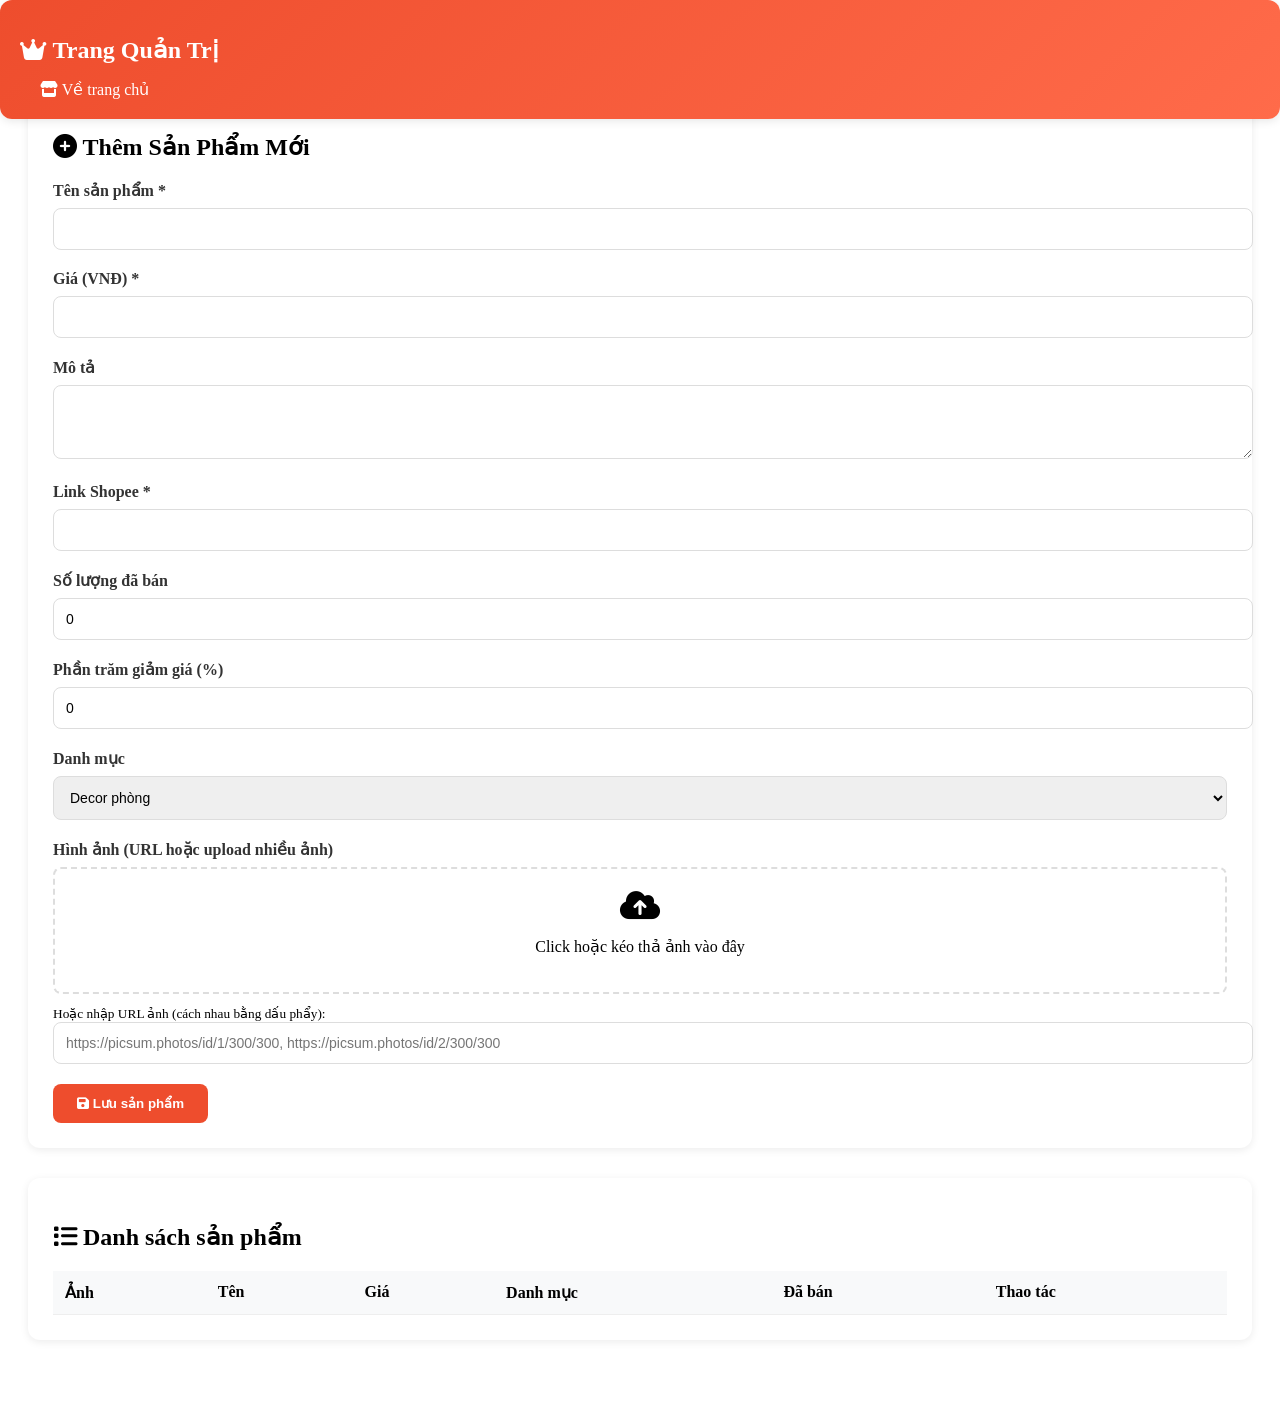
==== admin.html @ d140fef5 "Create  admin.html" ====
<!DOCTYPE html>
<html lang="vi">
<head>
    <meta charset="UTF-8">
    <meta name="viewport" content="width=device-width, initial-scale=1.0">
    <meta name="robots" content="noindex, nofollow">
    <title>Quản trị Admin - Gian Hàng Chính Hãng</title>
    <link href="https://fonts.googleapis.com/css2?family=Inter:opsz,wght@14..32,300;14..32,400;14..32,500;14..32,600;14..32,700&display=swap" rel="stylesheet">
    <link rel="stylesheet" href="https://cdnjs.cloudflare.com/ajax/libs/font-awesome/6.5.1/css/all.min.css">
    <link rel="stylesheet" href="style.css">
    <style>
        .admin-container {
            max-width: 1400px;
            margin: 0 auto;
            padding: 80px 20px 40px;
        }
        .admin-header {
            background: linear-gradient(135deg, #ee4d2d, #ff6b4a);
            color: white;
            padding: 20px;
            border-radius: 12px;
            margin-bottom: 30px;
            position: fixed;
            top: 0;
            left: 0;
            right: 0;
            z-index: 100;
            box-shadow: 0 2px 10px rgba(0,0,0,0.1);
        }
        .admin-header h1 {
            font-size: 1.5rem;
        }
        .admin-header a {
            color: white;
            text-decoration: none;
            margin-left: 20px;
        }
        .form-section, .products-list {
            background: white;
            border-radius: 12px;
            padding: 25px;
            margin-bottom: 30px;
            box-shadow: 0 2px 8px rgba(0,0,0,0.08);
        }
        .form-group {
            margin-bottom: 20px;
        }
        .form-group label {
            display: block;
            margin-bottom: 8px;
            font-weight: 600;
            color: #333;
        }
        .form-group input, .form-group select, .form-group textarea {
            width: 100%;
            padding: 12px;
            border: 1px solid #ddd;
            border-radius: 8px;
            font-size: 14px;
        }
        .image-upload-area {
            border: 2px dashed #ddd;
            padding: 20px;
            text-align: center;
            border-radius: 8px;
            cursor: pointer;
        }
        .preview-images {
            display: flex;
            gap: 10px;
            flex-wrap: wrap;
            margin-top: 10px;
        }
        .preview-img {
            width: 80px;
            height: 80px;
            object-fit: cover;
            border-radius: 8px;
        }
        .btn {
            padding: 12px 24px;
            border: none;
            border-radius: 8px;
            cursor: pointer;
            font-weight: 600;
            transition: all 0.3s;
        }
        .btn-primary {
            background: #ee4d2d;
            color: white;
        }
        .btn-primary:hover {
            background: #d93c1c;
        }
        .btn-danger {
            background: #f44336;
            color: white;
        }
        .btn-warning {
            background: #ff9800;
            color: white;
        }
        .products-table {
            width: 100%;
            overflow-x: auto;
        }
        table {
            width: 100%;
            border-collapse: collapse;
        }
        th, td {
            padding: 12px;
            text-align: left;
            border-bottom: 1px solid #eee;
        }
        th {
            background: #f8f9fa;
            font-weight: 600;
        }
        .product-img {
            width: 50px;
            height: 50px;
            object-fit: cover;
            border-radius: 8px;
        }
        .action-btns {
            display: flex;
            gap: 8px;
        }
        .action-btns button {
            padding: 6px 12px;
            font-size: 12px;
        }
        @media (max-width: 768px) {
            .admin-container {
                padding: 100px 15px 30px;
            }
            th, td {
                padding: 8px;
                font-size: 12px;
            }
        }
    </style>
</head>
<body>
    <div class="admin-header">
        <div class="admin-container" style="padding: 0; margin: 0;">
            <h1><i class="fas fa-crown"></i> Trang Quản Trị</h1>
            <a href="index.html"><i class="fas fa-store"></i> Về trang chủ</a>
        </div>
    </div>

    <div class="admin-container">
        <!-- Form thêm/sửa sản phẩm -->
        <div class="form-section">
            <h2 id="formTitle"><i class="fas fa-plus-circle"></i> Thêm Sản Phẩm Mới</h2>
            <form id="productForm">
                <input type="hidden" id="productId">
                <div class="form-group">
                    <label>Tên sản phẩm *</label>
                    <input type="text" id="productName" required>
                </div>
                <div class="form-group">
                    <label>Giá (VNĐ) *</label>
                    <input type="number" id="productPrice" required>
                </div>
                <div class="form-group">
                    <label>Mô tả</label>
                    <textarea id="productDesc" rows="3"></textarea>
                </div>
                <div class="form-group">
                    <label>Link Shopee *</label>
                    <input type="url" id="productLink" required>
                </div>
                <div class="form-group">
                    <label>Số lượng đã bán</label>
                    <input type="number" id="productSold" value="0">
                </div>
                <div class="form-group">
                    <label>Phần trăm giảm giá (%)</label>
                    <input type="number" id="productDiscount" value="0" min="0" max="100">
                </div>
                <div class="form-group">
                    <label>Danh mục</label>
                    <select id="productCategory">
                        <option value="Decor phòng">Decor phòng</option>
                        <option value="Bàn gaming">Bàn gaming</option>
                        <option value="Setup PC">Setup PC</option>
                        <option value="Đèn LED">Đèn LED</option>
                        <option value="Phụ kiện">Phụ kiện</option>
                        <option value="Nội thất">Nội thất</option>
                        <option value="Thảm">Thảm</option>
                        <option value="Gương">Gương</option>
                        <option value="Kệ đồ">Kệ đồ</option>
                    </select>
                </div>
                <div class="form-group">
                    <label>Hình ảnh (URL hoặc upload nhiều ảnh)</label>
                    <div class="image-upload-area" id="imageUploadArea">
                        <i class="fas fa-cloud-upload-alt fa-2x"></i>
                        <p>Click hoặc kéo thả ảnh vào đây</p>
                        <input type="file" id="imageInput" multiple accept="image/*" style="display: none;">
                    </div>
                    <div class="preview-images" id="imagePreview"></div>
                    <small>Hoặc nhập URL ảnh (cách nhau bằng dấu phẩy):</small>
                    <input type="text" id="imageUrls" placeholder="https://picsum.photos/id/1/300/300, https://picsum.photos/id/2/300/300">
                </div>
                <button type="submit" class="btn btn-primary"><i class="fas fa-save"></i> Lưu sản phẩm</button>
                <button type="button" id="cancelEdit" class="btn" style="display: none;"><i class="fas fa-times"></i> Hủy</button>
            </form>
        </div>

        <!-- Danh sách sản phẩm -->
        <div class="products-list">
            <h2><i class="fas fa-list"></i> Danh sách sản phẩm</h2>
            <div class="products-table">
                <table id="productsTable">
                    <thead>
                        <tr><th>Ảnh</th><th>Tên</th><th>Giá</th><th>Danh mục</th><th>Đã bán</th><th>Thao tác</th></tr>
                    </thead>
                    <tbody id="productsTableBody"></tbody>
                </table>
            </div>
        </div>
    </div>

    <script src="admin.js"></script>
</body>
</html>
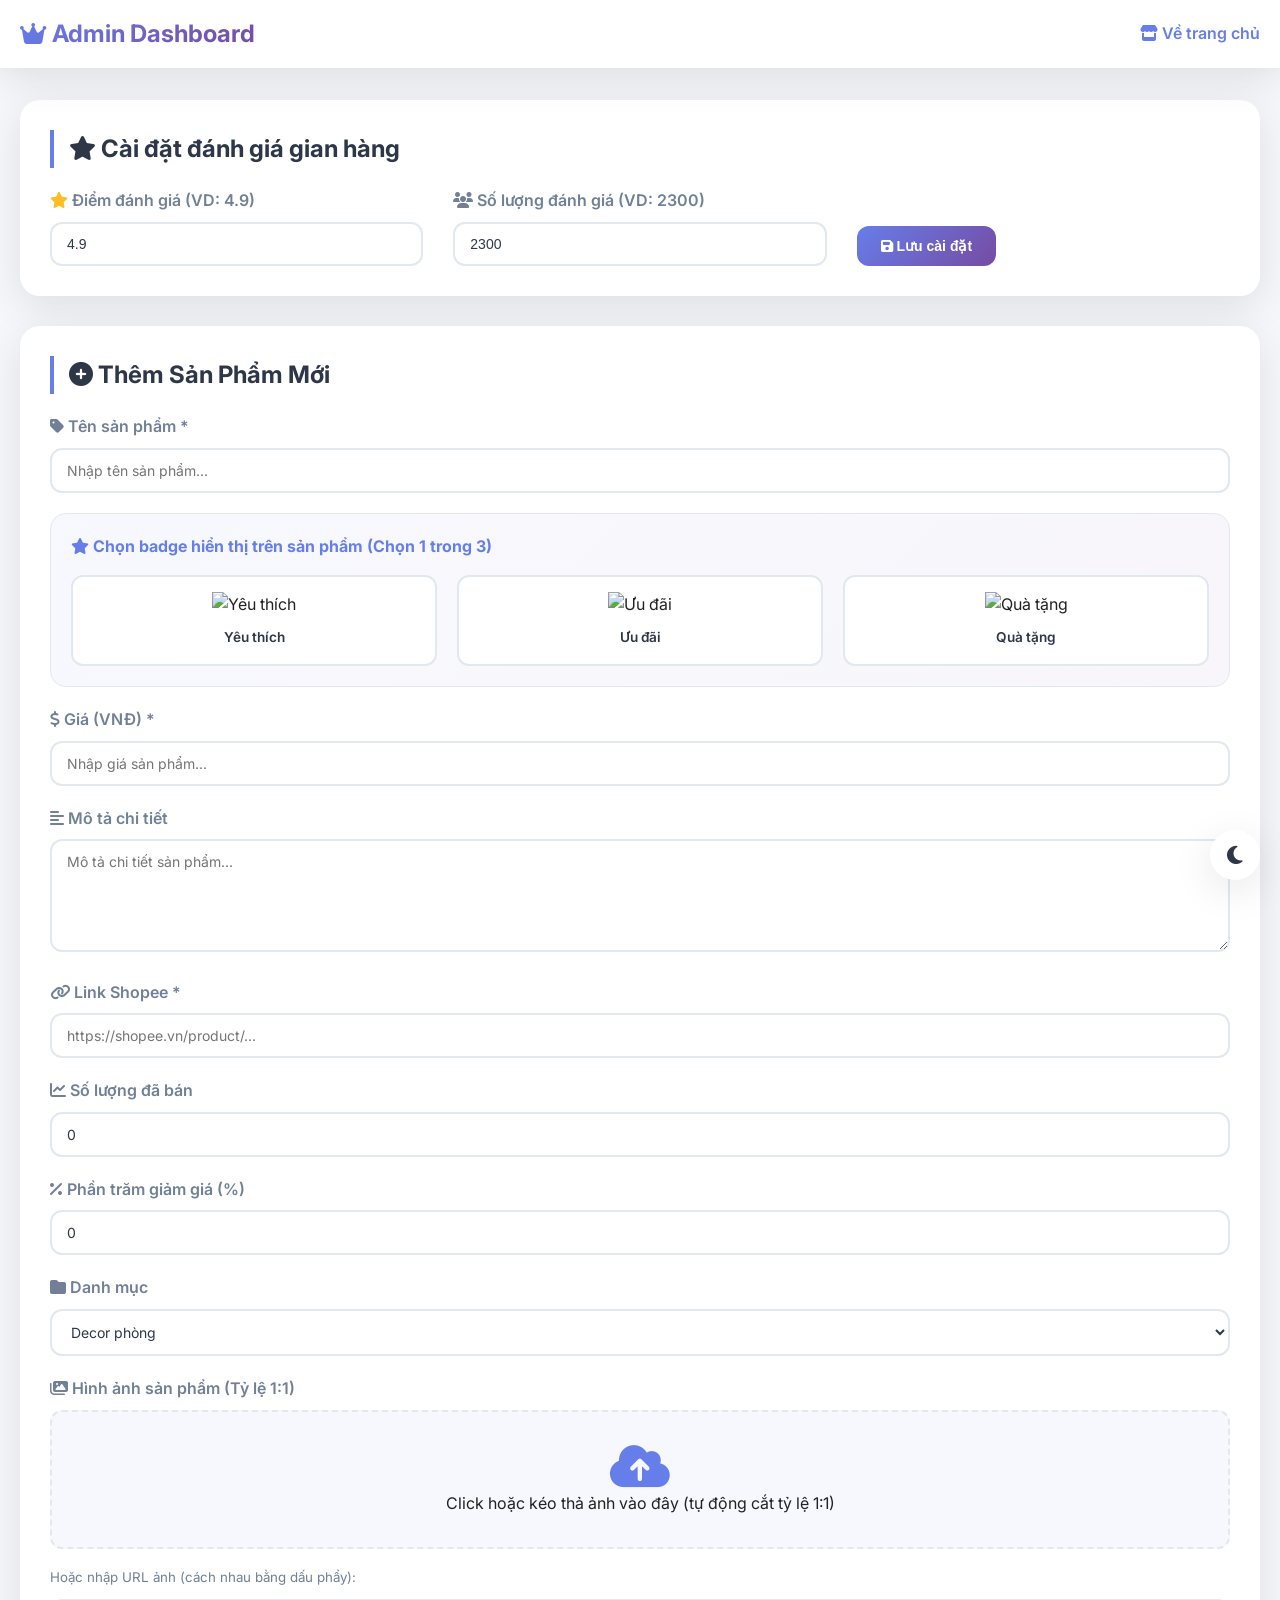
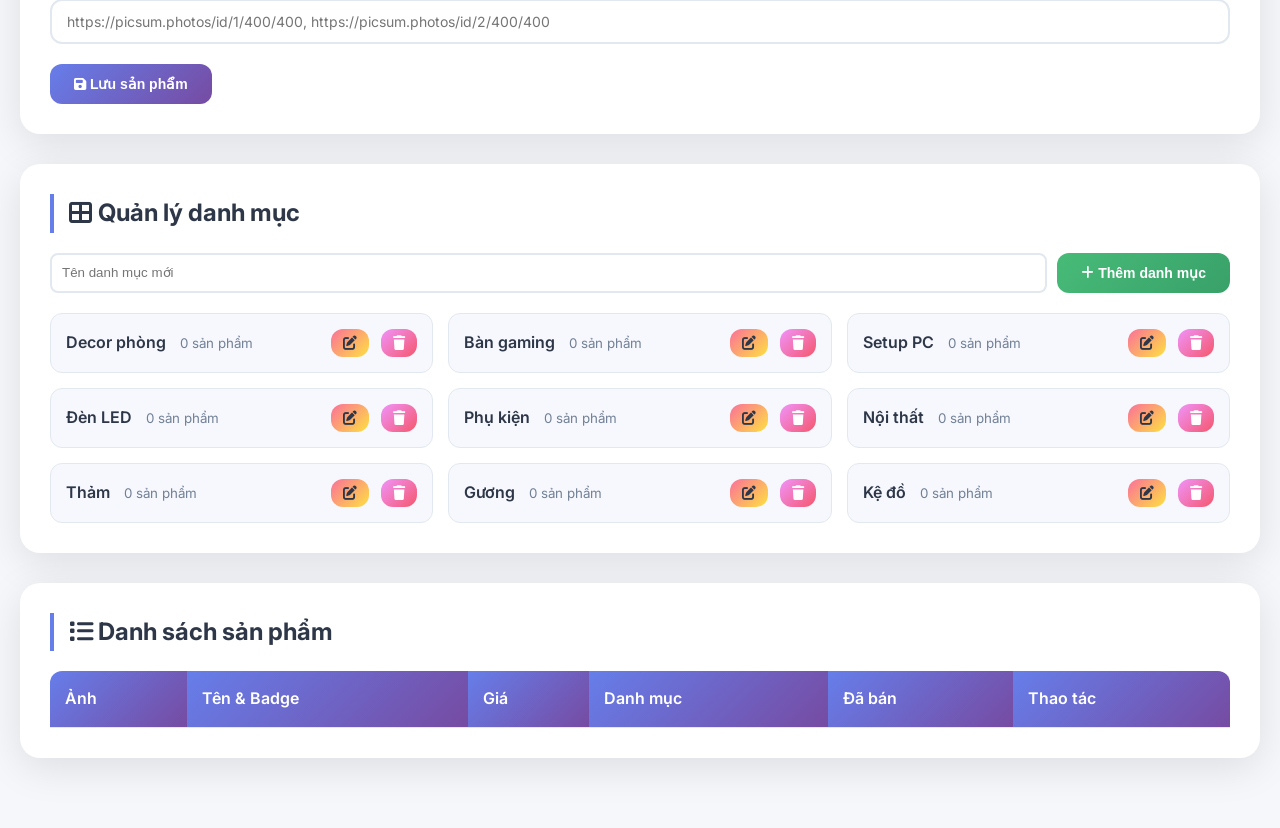
==== commit 36f71624: "Update admin.html" ====
--- a/admin.html
+++ b/admin.html
@@ -5,209 +5,689 @@
     <meta name="viewport" content="width=device-width, initial-scale=1.0">
     <meta name="robots" content="noindex, nofollow">
     <title>Quản trị Admin - Gian Hàng Chính Hãng</title>
-    <link href="https://fonts.googleapis.com/css2?family=Inter:opsz,wght@14..32,300;14..32,400;14..32,500;14..32,600;14..32,700&display=swap" rel="stylesheet">
+    <link href="https://fonts.googleapis.com/css2?family=Inter:opsz,wght@14..32,300;14..32,400;14..32,500;14..32,600;14..32,700;14..32,800&display=swap" rel="stylesheet">
     <link rel="stylesheet" href="https://cdnjs.cloudflare.com/ajax/libs/font-awesome/6.5.1/css/all.min.css">
     <link rel="stylesheet" href="style.css">
     <style>
+        * {
+            margin: 0;
+            padding: 0;
+            box-sizing: border-box;
+        }
+
+        :root {
+            --admin-primary: #667eea;
+            --admin-primary-dark: #5a67d8;
+            --admin-secondary: #764ba2;
+            --admin-bg: #f5f7fa;
+            --admin-card-bg: #ffffff;
+            --admin-text: #2d3748;
+            --admin-text-light: #718096;
+            --admin-border: #e2e8f0;
+            --admin-success: #48bb78;
+            --admin-danger: #f56565;
+            --admin-warning: #ed8936;
+            --admin-shadow: 0 10px 40px rgba(0,0,0,0.1);
+        }
+
+        body.dark {
+            --admin-primary: #8b5cf6;
+            --admin-primary-dark: #7c3aed;
+            --admin-secondary: #a78bfa;
+            --admin-bg: #1a1a2e;
+            --admin-card-bg: #16213e;
+            --admin-text: #e2e8f0;
+            --admin-text-light: #a0aec0;
+            --admin-border: #2d3748;
+            --admin-success: #68d391;
+            --admin-danger: #fc8181;
+            --admin-warning: #f6ad55;
+            --admin-shadow: 0 10px 40px rgba(0,0,0,0.3);
+        }
+
+        body {
+            font-family: 'Inter', sans-serif;
+            background: var(--admin-bg);
+            min-height: 100vh;
+            transition: all 0.3s ease;
+        }
+
+        /* Admin Dark Mode Toggle */
+        .admin-theme-toggle {
+            position: fixed;
+            bottom: 20px;
+            right: 20px;
+            z-index: 1000;
+        }
+
+        .admin-theme-btn {
+            width: 50px;
+            height: 50px;
+            border-radius: 50%;
+            background: var(--admin-card-bg);
+            border: none;
+            cursor: pointer;
+            box-shadow: var(--admin-shadow);
+            transition: all 0.3s ease;
+            display: flex;
+            align-items: center;
+            justify-content: center;
+            font-size: 1.3rem;
+            color: var(--admin-text);
+        }
+
+        .admin-theme-btn:hover {
+            transform: scale(1.1);
+        }
+
         .admin-container {
             max-width: 1400px;
             margin: 0 auto;
-            padding: 80px 20px 40px;
-        }
+            padding: 100px 20px 40px;
+        }
+
         .admin-header {
-            background: linear-gradient(135deg, #ee4d2d, #ff6b4a);
-            color: white;
-            padding: 20px;
-            border-radius: 12px;
-            margin-bottom: 30px;
+            background: var(--admin-card-bg);
+            box-shadow: var(--admin-shadow);
             position: fixed;
             top: 0;
             left: 0;
             right: 0;
             z-index: 100;
-            box-shadow: 0 2px 10px rgba(0,0,0,0.1);
-        }
+            transition: all 0.3s ease;
+        }
+
+        .admin-header .admin-container {
+            padding: 15px 20px;
+            display: flex;
+            justify-content: space-between;
+            align-items: center;
+        }
+
         .admin-header h1 {
             font-size: 1.5rem;
-        }
+            background: linear-gradient(135deg, var(--admin-primary), var(--admin-secondary));
+            -webkit-background-clip: text;
+            -webkit-text-fill-color: transparent;
+        }
+
         .admin-header a {
-            color: white;
+            color: var(--admin-primary);
             text-decoration: none;
-            margin-left: 20px;
-        }
-        .form-section, .products-list {
-            background: white;
-            border-radius: 12px;
-            padding: 25px;
+            font-weight: 600;
+            transition: all 0.3s;
+        }
+
+        .admin-header a:hover {
+            color: var(--admin-secondary);
+        }
+
+        .header-actions {
+            display: flex;
+            align-items: center;
+            gap: 20px;
+        }
+
+        .shop-settings {
+            background: var(--admin-card-bg);
+            border-radius: 20px;
+            padding: 30px;
             margin-bottom: 30px;
-            box-shadow: 0 2px 8px rgba(0,0,0,0.08);
-        }
+            box-shadow: var(--admin-shadow);
+            transition: all 0.3s ease;
+        }
+
+        .shop-settings:hover {
+            transform: translateY(-5px);
+        }
+
+        .shop-settings h2 {
+            font-size: 1.5rem;
+            margin-bottom: 20px;
+            color: var(--admin-text);
+            border-left: 4px solid var(--admin-primary);
+            padding-left: 15px;
+        }
+
+        .rating-settings {
+            display: flex;
+            gap: 30px;
+            flex-wrap: wrap;
+            align-items: flex-end;
+        }
+
+        .rating-setting {
+            flex: 1;
+            min-width: 150px;
+        }
+
+        .rating-setting label {
+            display: block;
+            margin-bottom: 8px;
+            font-weight: 600;
+            color: var(--admin-text-light);
+        }
+
+        .rating-setting input {
+            width: 100%;
+            padding: 12px 15px;
+            border: 2px solid var(--admin-border);
+            border-radius: 12px;
+            font-size: 14px;
+            background: var(--admin-card-bg);
+            color: var(--admin-text);
+            transition: all 0.3s;
+        }
+
+        .rating-setting input:focus {
+            outline: none;
+            border-color: var(--admin-primary);
+            box-shadow: 0 0 0 3px rgba(102,126,234,0.1);
+        }
+
+        .form-section, .products-list, .categories-management {
+            background: var(--admin-card-bg);
+            border-radius: 20px;
+            padding: 30px;
+            margin-bottom: 30px;
+            box-shadow: var(--admin-shadow);
+            transition: all 0.3s ease;
+        }
+
+        .form-section:hover, .products-list:hover, .categories-management:hover {
+            transform: translateY(-5px);
+        }
+
+        .form-section h2, .products-list h2, .categories-management h2 {
+            font-size: 1.5rem;
+            margin-bottom: 20px;
+            color: var(--admin-text);
+            border-left: 4px solid var(--admin-primary);
+            padding-left: 15px;
+        }
+
         .form-group {
             margin-bottom: 20px;
         }
+
         .form-group label {
             display: block;
             margin-bottom: 8px;
             font-weight: 600;
-            color: #333;
-        }
+            color: var(--admin-text-light);
+        }
+
         .form-group input, .form-group select, .form-group textarea {
             width: 100%;
-            padding: 12px;
-            border: 1px solid #ddd;
-            border-radius: 8px;
+            padding: 12px 15px;
+            border: 2px solid var(--admin-border);
+            border-radius: 12px;
             font-size: 14px;
-        }
+            transition: all 0.3s;
+            font-family: 'Inter', sans-serif;
+            background: var(--admin-card-bg);
+            color: var(--admin-text);
+        }
+
+        .form-group input:focus, .form-group select:focus, .form-group textarea:focus {
+            outline: none;
+            border-color: var(--admin-primary);
+            box-shadow: 0 0 0 3px rgba(102,126,234,0.1);
+        }
+
+        .badge-select-group {
+            margin-bottom: 20px;
+            padding: 20px;
+            background: linear-gradient(135deg, rgba(102,126,234,0.05), rgba(118,75,162,0.05));
+            border-radius: 16px;
+            border: 1px solid var(--admin-border);
+        }
+
+        .badge-select-group h4 {
+            margin-bottom: 15px;
+            color: var(--admin-primary);
+            font-size: 1rem;
+        }
+
+        .badge-options {
+            display: flex;
+            gap: 20px;
+            flex-wrap: wrap;
+        }
+
+        .badge-option {
+            flex: 1;
+            min-width: 150px;
+            padding: 15px;
+            background: var(--admin-card-bg);
+            border-radius: 12px;
+            cursor: pointer;
+            transition: all 0.3s;
+            border: 2px solid var(--admin-border);
+            text-align: center;
+        }
+
+        .badge-option:hover {
+            transform: translateY(-3px);
+            box-shadow: var(--admin-shadow);
+        }
+
+        .badge-option.selected {
+            border-color: var(--admin-primary);
+            background: linear-gradient(135deg, rgba(102,126,234,0.1), rgba(118,75,162,0.1));
+        }
+
+        .badge-option img {
+            width: 50px;
+            height: 50px;
+            object-fit: contain;
+            margin-bottom: 10px;
+        }
+
+        .badge-option .badge-name {
+            font-size: 0.85rem;
+            font-weight: 600;
+            color: var(--admin-text);
+        }
+
+        .badge-option .check-icon {
+            display: none;
+            color: var(--admin-success);
+            margin-top: 8px;
+            font-size: 1rem;
+        }
+
+        .badge-option.selected .check-icon {
+            display: inline-block;
+        }
+
         .image-upload-area {
-            border: 2px dashed #ddd;
-            padding: 20px;
+            border: 2px dashed var(--admin-border);
+            padding: 30px;
             text-align: center;
-            border-radius: 8px;
+            border-radius: 12px;
             cursor: pointer;
-        }
+            transition: all 0.3s;
+            background: rgba(102,126,234,0.05);
+        }
+
+        .image-upload-area:hover {
+            border-color: var(--admin-primary);
+            background: rgba(102,126,234,0.1);
+        }
+
         .preview-images {
             display: flex;
             gap: 10px;
             flex-wrap: wrap;
-            margin-top: 10px;
-        }
+            margin-top: 15px;
+        }
+
         .preview-img {
-            width: 80px;
-            height: 80px;
+            width: 100px;
+            height: 100px;
             object-fit: cover;
-            border-radius: 8px;
-        }
+            border-radius: 12px;
+            border: 2px solid var(--admin-border);
+        }
+
         .btn {
             padding: 12px 24px;
             border: none;
-            border-radius: 8px;
+            border-radius: 12px;
             cursor: pointer;
             font-weight: 600;
             transition: all 0.3s;
-        }
+            font-size: 14px;
+        }
+
         .btn-primary {
-            background: #ee4d2d;
+            background: linear-gradient(135deg, var(--admin-primary), var(--admin-secondary));
             color: white;
         }
+
         .btn-primary:hover {
-            background: #d93c1c;
-        }
+            transform: translateY(-2px);
+            box-shadow: 0 5px 15px rgba(102,126,234,0.4);
+        }
+
         .btn-danger {
-            background: #f44336;
+            background: linear-gradient(135deg, #f093fb, #f5576c);
             color: white;
         }
+
         .btn-warning {
-            background: #ff9800;
+            background: linear-gradient(135deg, #fa709a, #fee140);
+            color: var(--admin-text);
+        }
+
+        .btn-success {
+            background: linear-gradient(135deg, var(--admin-success), #38a169);
             color: white;
         }
+
+        .categories-list {
+            display: grid;
+            grid-template-columns: repeat(auto-fill, minmax(300px, 1fr));
+            gap: 15px;
+            margin-top: 20px;
+        }
+
+        .category-admin-card {
+            background: rgba(102,126,234,0.05);
+            padding: 15px;
+            border-radius: 12px;
+            display: flex;
+            justify-content: space-between;
+            align-items: center;
+            border: 1px solid var(--admin-border);
+        }
+
+        .category-admin-card span {
+            font-weight: 600;
+            color: var(--admin-text);
+        }
+
+        .category-admin-card button {
+            padding: 6px 12px;
+            margin-left: 8px;
+        }
+
         .products-table {
             width: 100%;
             overflow-x: auto;
         }
+
         table {
             width: 100%;
             border-collapse: collapse;
         }
+
         th, td {
-            padding: 12px;
+            padding: 15px;
             text-align: left;
-            border-bottom: 1px solid #eee;
-        }
+            border-bottom: 1px solid var(--admin-border);
+        }
+
         th {
-            background: #f8f9fa;
+            background: linear-gradient(135deg, var(--admin-primary), var(--admin-secondary));
+            color: white;
             font-weight: 600;
         }
+
+        th:first-child { border-radius: 12px 0 0 0; }
+        th:last-child { border-radius: 0 12px 0 0; }
+
+        tr:hover {
+            background: rgba(102,126,234,0.05);
+        }
+
         .product-img {
-            width: 50px;
-            height: 50px;
+            width: 60px;
+            height: 60px;
             object-fit: cover;
-            border-radius: 8px;
-        }
+            border-radius: 12px;
+        }
+
+        .badge-preview {
+            display: flex;
+            gap: 5px;
+            margin-top: 5px;
+        }
+
+        .badge-preview img {
+            width: 24px;
+            height: 24px;
+            object-fit: contain;
+        }
+
         .action-btns {
             display: flex;
             gap: 8px;
         }
+
         .action-btns button {
-            padding: 6px 12px;
+            padding: 8px 12px;
             font-size: 12px;
         }
+
+        /* Admin Notification */
+        .admin-notification {
+            position: fixed;
+            top: 80px;
+            right: 20px;
+            background: var(--admin-card-bg);
+            border-radius: 12px;
+            padding: 16px 24px;
+            box-shadow: var(--admin-shadow);
+            display: flex;
+            align-items: center;
+            gap: 12px;
+            z-index: 1000;
+            animation: slideInRight 0.3s ease forwards;
+            border-left: 4px solid;
+        }
+
+        @keyframes slideInRight {
+            from {
+                transform: translateX(400px);
+                opacity: 0;
+            }
+            to {
+                transform: translateX(0);
+                opacity: 1;
+            }
+        }
+
+        @keyframes slideOutRight {
+            from {
+                transform: translateX(0);
+                opacity: 1;
+            }
+            to {
+                transform: translateX(400px);
+                opacity: 0;
+            }
+        }
+
+        .admin-notification.success {
+            border-left-color: var(--admin-success);
+        }
+
+        .admin-notification.error {
+            border-left-color: var(--admin-danger);
+        }
+
+        .admin-notification i {
+            font-size: 1.5rem;
+        }
+
+        .admin-notification.success i {
+            color: var(--admin-success);
+        }
+
+        .admin-notification.error i {
+            color: var(--admin-danger);
+        }
+
+        .admin-notification .message {
+            font-weight: 500;
+            color: var(--admin-text);
+        }
+
         @media (max-width: 768px) {
             .admin-container {
-                padding: 100px 15px 30px;
-            }
+                padding: 80px 15px 30px;
+            }
+            
             th, td {
-                padding: 8px;
+                padding: 10px;
                 font-size: 12px;
             }
+            
+            .action-btns button {
+                padding: 6px 8px;
+            }
+            
+            .categories-list {
+                grid-template-columns: 1fr;
+            }
+            
+            .badge-options {
+                flex-direction: column;
+            }
+            
+            .admin-notification {
+                top: 70px;
+                right: 10px;
+                left: 10px;
+                padding: 12px 16px;
+            }
+            
+            .rating-settings {
+                flex-direction: column;
+                gap: 15px;
+            }
+        }
+
+        @keyframes slideIn {
+            from {
+                opacity: 0;
+                transform: translateY(20px);
+            }
+            to {
+                opacity: 1;
+                transform: translateY(0);
+            }
+        }
+
+        .form-section, .products-list, .categories-management, .shop-settings {
+            animation: slideIn 0.5s ease;
         }
     </style>
 </head>
 <body>
+    <!-- Admin Dark Mode Toggle -->
+    <div class="admin-theme-toggle">
+        <button class="admin-theme-btn" id="adminDarkModeToggle">
+            <i class="fas fa-moon"></i>
+        </button>
+    </div>
+
     <div class="admin-header">
-        <div class="admin-container" style="padding: 0; margin: 0;">
-            <h1><i class="fas fa-crown"></i> Trang Quản Trị</h1>
-            <a href="index.html"><i class="fas fa-store"></i> Về trang chủ</a>
+        <div class="admin-container">
+            <h1><i class="fas fa-crown"></i> Admin Dashboard</h1>
+            <div class="header-actions">
+                <a href="index.html"><i class="fas fa-store"></i> Về trang chủ</a>
+            </div>
         </div>
     </div>
 
     <div class="admin-container">
+        <!-- Cài đặt đánh giá shop -->
+        <div class="shop-settings">
+            <h2><i class="fas fa-star"></i> Cài đặt đánh giá gian hàng</h2>
+            <div class="rating-settings">
+                <div class="rating-setting">
+                    <label><i class="fas fa-star" style="color: #fbbf24;"></i> Điểm đánh giá (VD: 4.9)</label>
+                    <input type="number" id="shopRating" step="0.1" min="0" max="5" value="4.9">
+                </div>
+                <div class="rating-setting">
+                    <label><i class="fas fa-users"></i> Số lượng đánh giá (VD: 2300)</label>
+                    <input type="number" id="shopReviewCount" value="2300">
+                </div>
+                <div class="rating-setting">
+                    <button class="btn btn-primary" onclick="saveShopSettings()">
+                        <i class="fas fa-save"></i> Lưu cài đặt
+                    </button>
+                </div>
+            </div>
+        </div>
+
         <!-- Form thêm/sửa sản phẩm -->
         <div class="form-section">
             <h2 id="formTitle"><i class="fas fa-plus-circle"></i> Thêm Sản Phẩm Mới</h2>
             <form id="productForm">
                 <input type="hidden" id="productId">
                 <div class="form-group">
-                    <label>Tên sản phẩm *</label>
-                    <input type="text" id="productName" required>
-                </div>
+                    <label><i class="fas fa-tag"></i> Tên sản phẩm *</label>
+                    <input type="text" id="productName" placeholder="Nhập tên sản phẩm..." required>
+                </div>
+                
+                <div class="badge-select-group">
+                    <h4><i class="fas fa-star"></i> Chọn badge hiển thị trên sản phẩm (Chọn 1 trong 3)</h4>
+                    <div class="badge-options">
+                        <div class="badge-option" data-badge="favorite">
+                            <img src="https://down-vn.img.susercontent.com/file/vn-11134258-7r98o-lyb3m8mjjmape6" alt="Yêu thích">
+                            <div class="badge-name">Yêu thích</div>
+                            <i class="fas fa-check-circle check-icon"></i>
+                        </div>
+                        <div class="badge-option" data-badge="sale">
+                            <img src="https://down-vn.img.susercontent.com/file/vn-11134258-820l4-mfjl4hy7rsi3b3" alt="Ưu đãi">
+                            <div class="badge-name">Ưu đãi</div>
+                            <i class="fas fa-check-circle check-icon"></i>
+                        </div>
+                        <div class="badge-option" data-badge="gift">
+                            <img src="https://down-vn.img.susercontent.com/file/vn-11134258-7r98o-lyb3kdam2qw17d" alt="Quà tặng">
+                            <div class="badge-name">Quà tặng</div>
+                            <i class="fas fa-check-circle check-icon"></i>
+                        </div>
+                    </div>
+                    <input type="hidden" id="selectedBadge" value="">
+                </div>
+                
                 <div class="form-group">
-                    <label>Giá (VNĐ) *</label>
-                    <input type="number" id="productPrice" required>
+                    <label><i class="fas fa-dollar-sign"></i> Giá (VNĐ) *</label>
+                    <input type="number" id="productPrice" placeholder="Nhập giá sản phẩm..." required>
                 </div>
                 <div class="form-group">
-                    <label>Mô tả</label>
-                    <textarea id="productDesc" rows="3"></textarea>
+                    <label><i class="fas fa-align-left"></i> Mô tả chi tiết</label>
+                    <textarea id="productDesc" rows="5" placeholder="Mô tả chi tiết sản phẩm..."></textarea>
                 </div>
                 <div class="form-group">
-                    <label>Link Shopee *</label>
-                    <input type="url" id="productLink" required>
+                    <label><i class="fas fa-link"></i> Link Shopee *</label>
+                    <input type="url" id="productLink" placeholder="https://shopee.vn/product/..." required>
                 </div>
                 <div class="form-group">
-                    <label>Số lượng đã bán</label>
+                    <label><i class="fas fa-chart-line"></i> Số lượng đã bán</label>
                     <input type="number" id="productSold" value="0">
                 </div>
                 <div class="form-group">
-                    <label>Phần trăm giảm giá (%)</label>
+                    <label><i class="fas fa-percent"></i> Phần trăm giảm giá (%)</label>
                     <input type="number" id="productDiscount" value="0" min="0" max="100">
                 </div>
                 <div class="form-group">
-                    <label>Danh mục</label>
-                    <select id="productCategory">
-                        <option value="Decor phòng">Decor phòng</option>
-                        <option value="Bàn gaming">Bàn gaming</option>
-                        <option value="Setup PC">Setup PC</option>
-                        <option value="Đèn LED">Đèn LED</option>
-                        <option value="Phụ kiện">Phụ kiện</option>
-                        <option value="Nội thất">Nội thất</option>
-                        <option value="Thảm">Thảm</option>
-                        <option value="Gương">Gương</option>
-                        <option value="Kệ đồ">Kệ đồ</option>
-                    </select>
+                    <label><i class="fas fa-folder"></i> Danh mục</label>
+                    <select id="productCategory"></select>
                 </div>
                 <div class="form-group">
-                    <label>Hình ảnh (URL hoặc upload nhiều ảnh)</label>
+                    <label><i class="fas fa-images"></i> Hình ảnh sản phẩm (Tỷ lệ 1:1)</label>
                     <div class="image-upload-area" id="imageUploadArea">
-                        <i class="fas fa-cloud-upload-alt fa-2x"></i>
-                        <p>Click hoặc kéo thả ảnh vào đây</p>
+                        <i class="fas fa-cloud-upload-alt fa-3x" style="color: var(--admin-primary);"></i>
+                        <p>Click hoặc kéo thả ảnh vào đây (tự động cắt tỷ lệ 1:1)</p>
                         <input type="file" id="imageInput" multiple accept="image/*" style="display: none;">
                     </div>
                     <div class="preview-images" id="imagePreview"></div>
-                    <small>Hoặc nhập URL ảnh (cách nhau bằng dấu phẩy):</small>
-                    <input type="text" id="imageUrls" placeholder="https://picsum.photos/id/1/300/300, https://picsum.photos/id/2/300/300">
-                </div>
-                <button type="submit" class="btn btn-primary"><i class="fas fa-save"></i> Lưu sản phẩm</button>
-                <button type="button" id="cancelEdit" class="btn" style="display: none;"><i class="fas fa-times"></i> Hủy</button>
+                    <small style="color: var(--admin-text-light);">Hoặc nhập URL ảnh (cách nhau bằng dấu phẩy):</small>
+                    <input type="text" id="imageUrls" placeholder="https://picsum.photos/id/1/400/400, https://picsum.photos/id/2/400/400" style="margin-top: 10px;">
+                </div>
+                <div style="display: flex; gap: 10px;">
+                    <button type="submit" class="btn btn-primary"><i class="fas fa-save"></i> Lưu sản phẩm</button>
+                    <button type="button" id="cancelEdit" class="btn" style="display: none; background: #999; color: white;"><i class="fas fa-times"></i> Hủy</button>
+                </div>
             </form>
+        </div>
+
+        <!-- Quản lý danh mục -->
+        <div class="categories-management">
+            <h2><i class="fas fa-th-large"></i> Quản lý danh mục</h2>
+            <div style="display: flex; gap: 10px; margin-bottom: 20px;">
+                <input type="text" id="newCategoryName" placeholder="Tên danh mục mới" style="flex: 1; padding: 10px; border: 2px solid var(--admin-border); border-radius: 8px; background: var(--admin-card-bg); color: var(--admin-text);">
+                <button class="btn btn-success" onclick="addNewCategory()">
+                    <i class="fas fa-plus"></i> Thêm danh mục
+                </button>
+            </div>
+            <div class="categories-list" id="categoriesList"></div>
         </div>
 
         <!-- Danh sách sản phẩm -->
@@ -216,7 +696,7 @@
             <div class="products-table">
                 <table id="productsTable">
                     <thead>
-                        <tr><th>Ảnh</th><th>Tên</th><th>Giá</th><th>Danh mục</th><th>Đã bán</th><th>Thao tác</th></tr>
+                        <tr><th>Ảnh</th><th>Tên & Badge</th><th>Giá</th><th>Danh mục</th><th>Đã bán</th><th>Thao tác</th></tr>
                     </thead>
                     <tbody id="productsTableBody"></tbody>
                 </table>
--- a/style.css
+++ b/style.css
@@ -0,0 +1,574 @@
+* {
+    margin: 0;
+    padding: 0;
+    box-sizing: border-box;
+}
+
+:root {
+    --primary-color: #ee4d2d;
+    --primary-dark: #d93c1c;
+    --text-color: #222;
+    --text-light: #666;
+    --bg-color: #f5f5f5;
+    --white: #fff;
+    --shadow: 0 2px 8px rgba(0,0,0,0.08);
+    --shadow-hover: 0 8px 20px rgba(0,0,0,0.12);
+    --border-radius: 12px;
+    --transition: all 0.3s cubic-bezier(0.4, 0, 0.2, 1);
+}
+
+body.dark {
+    --primary-color: #ff6b4a;
+    --text-color: #f0f0f0;
+    --text-light: #aaa;
+    --bg-color: #1a1a1a;
+    --white: #2d2d2d;
+    --shadow: 0 2px 8px rgba(0,0,0,0.3);
+    --shadow-hover: 0 8px 20px rgba(0,0,0,0.4);
+}
+
+body {
+    font-family: 'Inter', sans-serif;
+    background-color: var(--bg-color);
+    color: var(--text-color);
+    transition: var(--transition);
+    line-height: 1.6;
+}
+
+.container {
+    max-width: 1400px;
+    margin: 0 auto;
+    padding: 0 20px;
+}
+
+/* Dark Mode Button */
+.dark-mode-btn {
+    position: fixed;
+    bottom: 80px;
+    right: 20px;
+    width: 50px;
+    height: 50px;
+    border-radius: 50%;
+    background: var(--primary-color);
+    color: white;
+    border: none;
+    cursor: pointer;
+    z-index: 1000;
+    box-shadow: var(--shadow);
+    transition: var(--transition);
+}
+
+/* Scroll Top Button */
+.scroll-top-btn {
+    position: fixed;
+    bottom: 20px;
+    right: 20px;
+    width: 50px;
+    height: 50px;
+    border-radius: 50%;
+    background: var(--primary-color);
+    color: white;
+    border: none;
+    cursor: pointer;
+    z-index: 1000;
+    display: none;
+    box-shadow: var(--shadow);
+    transition: var(--transition);
+}
+
+.scroll-top-btn.show {
+    display: block;
+}
+
+/* Header */
+.header {
+    background: var(--white);
+    box-shadow: var(--shadow);
+    position: sticky;
+    top: 0;
+    z-index: 100;
+}
+
+.header-top {
+    padding: 20px 0;
+    border-bottom: 1px solid rgba(0,0,0,0.05);
+}
+
+.shop-info {
+    display: flex;
+    gap: 20px;
+    align-items: center;
+    flex-wrap: wrap;
+}
+
+.shop-avatar img {
+    width: 70px;
+    height: 70px;
+    border-radius: 50%;
+    object-fit: cover;
+}
+
+.shop-name {
+    font-size: 1.5rem;
+    font-weight: 700;
+    color: var(--primary-color);
+}
+
+.shop-desc {
+    font-size: 0.9rem;
+    color: var(--text-light);
+    margin: 5px 0;
+}
+
+.shop-stats {
+    display: flex;
+    gap: 15px;
+    font-size: 0.8rem;
+    color: var(--text-light);
+}
+
+/* Banner Carousel */
+.banner-carousel {
+    position: relative;
+    overflow: hidden;
+}
+
+.carousel-container {
+    position: relative;
+    max-height: 300px;
+}
+
+.carousel-slides {
+    display: flex;
+    transition: transform 0.5s ease;
+}
+
+.carousel-slide {
+    min-width: 100%;
+    position: relative;
+}
+
+.carousel-slide img {
+    width: 100%;
+    height: 250px;
+    object-fit: cover;
+}
+
+.carousel-caption {
+    position: absolute;
+    bottom: 20px;
+    left: 20px;
+    background: rgba(0,0,0,0.7);
+    color: white;
+    padding: 10px 20px;
+    border-radius: 8px;
+}
+
+.carousel-prev, .carousel-next {
+    position: absolute;
+    top: 50%;
+    transform: translateY(-50%);
+    background: rgba(0,0,0,0.5);
+    color: white;
+    border: none;
+    padding: 10px 15px;
+    cursor: pointer;
+    border-radius: 50%;
+}
+
+.carousel-prev { left: 10px; }
+.carousel-next { right: 10px; }
+
+.carousel-dots {
+    position: absolute;
+    bottom: 10px;
+    left: 50%;
+    transform: translateX(-50%);
+    display: flex;
+    gap: 10px;
+}
+
+.carousel-dot {
+    width: 10px;
+    height: 10px;
+    border-radius: 50%;
+    background: rgba(255,255,255,0.5);
+    cursor: pointer;
+}
+
+.carousel-dot.active {
+    background: var(--primary-color);
+}
+
+/* Search Bar */
+.search-section {
+    margin: 20px 0;
+}
+
+.search-bar {
+    position: relative;
+    max-width: 500px;
+    margin: 0 auto;
+}
+
+.search-bar i {
+    position: absolute;
+    left: 15px;
+    top: 50%;
+    transform: translateY(-50%);
+    color: var(--text-light);
+}
+
+.search-bar input {
+    width: 100%;
+    padding: 14px 45px;
+    border: 2px solid #ddd;
+    border-radius: 30px;
+    font-size: 1rem;
+    background: var(--white);
+    color: var(--text-color);
+}
+
+.clear-search {
+    position: absolute;
+    right: 15px;
+    top: 50%;
+    transform: translateY(-50%);
+    background: none;
+    border: none;
+    cursor: pointer;
+    display: none;
+    color: var(--text-light);
+}
+
+/* Nav Tabs */
+.nav-tabs {
+    display: flex;
+    gap: 10px;
+    border-bottom: 2px solid #e0e0e0;
+}
+
+.tab-btn {
+    padding: 12px 24px;
+    background: none;
+    border: none;
+    font-size: 1rem;
+    font-weight: 600;
+    cursor: pointer;
+    color: var(--text-light);
+    transition: var(--transition);
+    position: relative;
+}
+
+.tab-btn.active {
+    color: var(--primary-color);
+}
+
+.tab-btn.active::after {
+    content: '';
+    position: absolute;
+    bottom: -2px;
+    left: 0;
+    right: 0;
+    height: 2px;
+    background: var(--primary-color);
+}
+
+.tab-content {
+    display: none;
+    animation: fadeIn 0.3s ease;
+}
+
+.tab-content.active {
+    display: block;
+}
+
+@keyframes fadeIn {
+    from { opacity: 0; transform: translateY(10px); }
+    to { opacity: 1; transform: translateY(0); }
+}
+
+/* Filter Bar */
+.filter-bar {
+    display: flex;
+    gap: 12px;
+    flex-wrap: wrap;
+    margin: 30px 0 20px;
+    padding: 15px 0;
+    border-bottom: 1px solid #e0e0e0;
+}
+
+.filter-btn {
+    padding: 8px 20px;
+    background: var(--white);
+    border: 1px solid #ddd;
+    border-radius: 30px;
+    cursor: pointer;
+    transition: var(--transition);
+    font-size: 0.9rem;
+}
+
+.filter-btn.active {
+    background: var(--primary-color);
+    color: white;
+    border-color: var(--primary-color);
+}
+
+/* Products Grid */
+.products-grid {
+    display: grid;
+    grid-template-columns: repeat(auto-fill, minmax(280px, 1fr));
+    gap: 20px;
+    margin-top: 20px;
+}
+
+/* Product Card */
+.product-card {
+    background: var(--white);
+    border-radius: var(--border-radius);
+    overflow: hidden;
+    transition: var(--transition);
+    box-shadow: var(--shadow);
+    position: relative;
+    cursor: pointer;
+}
+
+.product-card:hover {
+    transform: translateY(-5px);
+    box-shadow: var(--shadow-hover);
+}
+
+.product-image {
+    position: relative;
+    overflow: hidden;
+    aspect-ratio: 1;
+}
+
+.product-image img {
+    width: 100%;
+    height: 100%;
+    object-fit: cover;
+    transition: transform 0.3s ease;
+}
+
+.product-card:hover .product-image img {
+    transform: scale(1.05);
+}
+
+.discount-badge {
+    position: absolute;
+    top: 10px;
+    right: 10px;
+    background: var(--primary-color);
+    color: white;
+    padding: 4px 8px;
+    border-radius: 20px;
+    font-size: 0.7rem;
+    font-weight: bold;
+}
+
+.product-info {
+    padding: 15px;
+}
+
+.product-title {
+    font-size: 0.9rem;
+    font-weight: 600;
+    margin-bottom: 8px;
+    display: -webkit-box;
+    -webkit-line-clamp: 2;
+    -webkit-box-orient: vertical;
+    overflow: hidden;
+}
+
+.product-price {
+    font-size: 1.2rem;
+    font-weight: 700;
+    color: var(--primary-color);
+    margin: 8px 0;
+}
+
+.original-price {
+    text-decoration: line-through;
+    font-size: 0.8rem;
+    color: var(--text-light);
+    margin-left: 8px;
+}
+
+.product-sold {
+    font-size: 0.7rem;
+    color: var(--text-light);
+    margin-bottom: 10px;
+}
+
+.buy-btn {
+    width: 100%;
+    padding: 10px;
+    background: var(--primary-color);
+    color: white;
+    border: none;
+    border-radius: 8px;
+    cursor: pointer;
+    font-weight: 600;
+    transition: var(--transition);
+}
+
+.buy-btn:hover {
+    background: var(--primary-dark);
+    transform: scale(0.98);
+}
+
+/* Skeleton Loading */
+.skeleton-grid {
+    display: grid;
+    grid-template-columns: repeat(auto-fill, minmax(280px, 1fr));
+    gap: 20px;
+}
+
+.skeleton-card {
+    background: var(--white);
+    border-radius: var(--border-radius);
+    height: 350px;
+    animation: skeleton 1.5s ease-in-out infinite;
+}
+
+@keyframes skeleton {
+    0%, 100% { opacity: 1; }
+    50% { opacity: 0.5; }
+}
+
+/* Categories Grid */
+.categories-grid {
+    display: grid;
+    grid-template-columns: repeat(auto-fill, minmax(150px, 1fr));
+    gap: 20px;
+    margin: 30px 0;
+}
+
+.category-card {
+    background: var(--white);
+    padding: 30px 20px;
+    text-align: center;
+    border-radius: var(--border-radius);
+    cursor: pointer;
+    transition: var(--transition);
+    box-shadow: var(--shadow);
+}
+
+.category-card:hover {
+    transform: translateY(-5px);
+    background: var(--primary-color);
+    color: white;
+}
+
+.category-card i {
+    font-size: 2.5rem;
+    margin-bottom: 10px;
+}
+
+/* No Results */
+.no-results {
+    text-align: center;
+    padding: 60px 20px;
+}
+
+.no-results i {
+    font-size: 4rem;
+    color: var(--text-light);
+    margin-bottom: 20px;
+}
+
+/* Toast */
+.toast {
+    position: fixed;
+    bottom: 100px;
+    left: 50%;
+    transform: translateX(-50%);
+    background: #333;
+    color: white;
+    padding: 12px 24px;
+    border-radius: 8px;
+    z-index: 2000;
+    display: none;
+    animation: slideUp 0.3s ease;
+}
+
+@keyframes slideUp {
+    from { opacity: 0; transform: translateX(-50%) translateY(20px); }
+    to { opacity: 1; transform: translateX(-50%) translateY(0); }
+}
+
+/* Responsive */
+@media (max-width: 768px) {
+    .container {
+        padding: 0 15px;
+    }
+    
+    .shop-info {
+        flex-direction: column;
+        text-align: center;
+    }
+    
+    .shop-stats {
+        justify-content: center;
+        flex-wrap: wrap;
+    }
+    
+    .products-grid {
+        grid-template-columns: repeat(2, 1fr);
+        gap: 12px;
+    }
+    
+    .filter-bar {
+        overflow-x: auto;
+        flex-wrap: nowrap;
+        padding-bottom: 10px;
+    }
+    
+    .filter-btn {
+        white-space: nowrap;
+    }
+    
+    .product-title {
+        font-size: 0.8rem;
+    }
+    
+    .product-price {
+        font-size: 1rem;
+    }
+    
+    .carousel-slide img {
+        height: 150px;
+    }
+    
+    .categories-grid {
+        grid-template-columns: repeat(3, 1fr);
+        gap: 12px;
+    }
+    
+    .category-card {
+        padding: 15px 10px;
+    }
+    
+    .category-card i {
+        font-size: 1.5rem;
+    }
+}
+
+@media (min-width: 769px) and (max-width: 1024px) {
+    .products-grid {
+        grid-template-columns: repeat(3, 1fr);
+    }
+}
+
+@media (min-width: 1025px) {
+    .products-grid {
+        grid-template-columns: repeat(4, 1fr);
+    }
+}
+
+@media (min-width: 1400px) {
+    .products-grid {
+        grid-template-columns: repeat(5, 1fr);
+    }
+}
